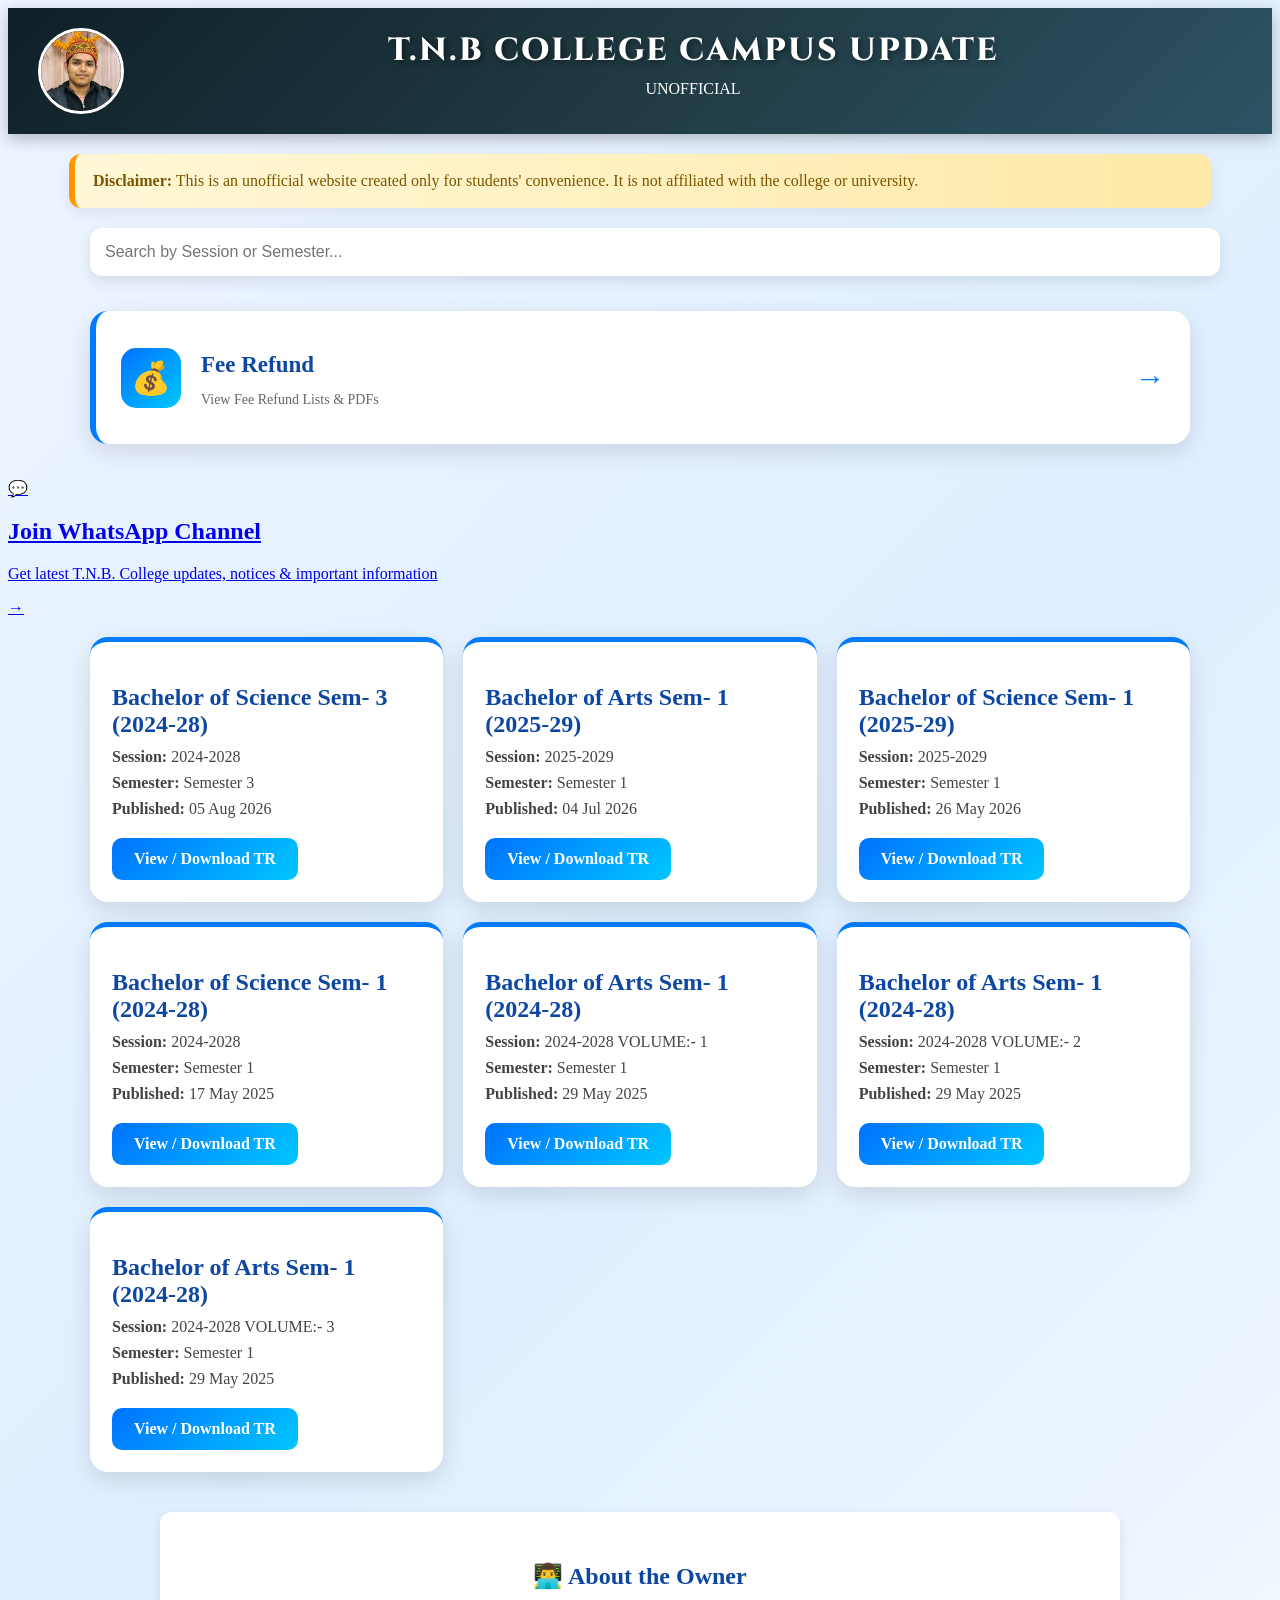
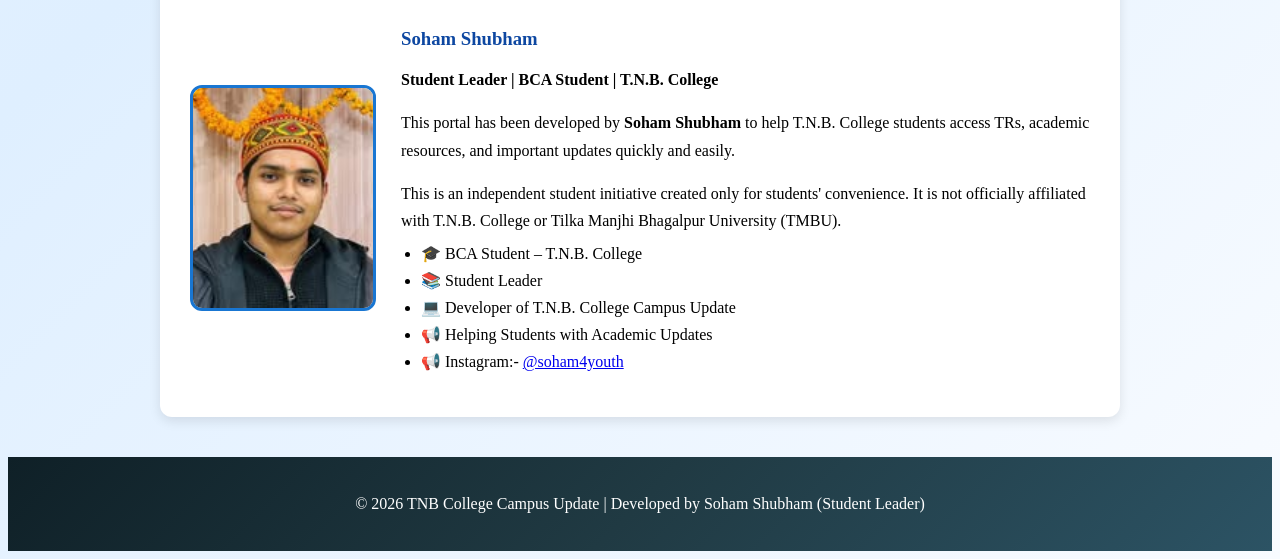
==== index.html @ 07aa1742 "Update index.html" ====
<!DOCTYPE html>
<html lang="en">
<head>
    <meta charset="UTF-8">
    <meta name="viewport" content="width=device-width, initial-scale=1.0">
    <title>T.N.B COLLEGE CAMPUS UPDATE </title>
    <link rel="preconnect" href="https://fonts.googleapis.com">
    <link rel="preconnect" href="https://fonts.gstatic.com" crossorigin>
    <link href="https://fonts.googleapis.com/css2?family=Cinzel:wght@600;700;800&display=swap" rel="stylesheet">
    <link rel="stylesheet" href="style.css">
</head>
<body>

<header>

    <img src="soham.jpg" alt="Logo" class="profile-pic">

    <div class="header-text">
        <h1 class="title">T.N.B COLLEGE CAMPUS UPDATE</h1>
        <p class="subtitle">UNOFFICIAL</p>
    </div>

</header>

<div class="notice">
    <strong>Disclaimer:</strong> This is an unofficial website created only for students' convenience. It is not affiliated with the college or university.
</div>

<div class="search-box">
    <input type="text" id="search" placeholder="Search by Session or Semester...">
</div>

    <!-- Fee Refund Section -->
<section class="fee-refund-link">
    <a href="fee-refund.html" class="fee-refund-card">
        <div class="fee-refund-icon">💰</div>

        <div class="fee-refund-text">
            <h2>Fee Refund</h2>
            <p>View Fee Refund Lists & PDFs</p>
        </div>

        <div class="fee-refund-arrow">→</div>
    </a>
</section>


<!-- WhatsApp Channel -->

<section class="whatsapp-link">

    <a href="https://whatsapp.com/channel/0029VakPGzy3rZZjvwMbkR2G"
       target="_blank"
       rel="noopener noreferrer"
       class="whatsapp-card">

        <div class="whatsapp-icon">
            💬
        </div>

        <div class="whatsapp-text">
            <h2>Join WhatsApp Channel</h2>
            <p>Get latest T.N.B. College updates, notices & important information</p>
        </div>

        <div class="whatsapp-arrow">
            →
        </div>

    </a>

</section>

<div id="tr-container" class="tr-container">
    <!-- TR Cards will load automatically -->
</div>
    
<section class="about-owner">
    <h2>👨‍💻 About the Owner</h2>

    <div class="owner-card">
        <img src="soham.jpg" alt="Soham Shubham" class="owner-img">

        <div class="owner-info">
            <h3>Soham Shubham</h3>
            <p><strong>Student Leader | BCA Student | T.N.B. College</strong></p>

            <p>
                This portal has been developed by <strong>Soham Shubham</strong> to help
                T.N.B. College students access TRs, academic resources, and important
                updates quickly and easily.
            </p>

            <p>
                This is an independent student initiative created only for students'
                convenience. It is not officially affiliated with T.N.B. College or
                Tilka Manjhi Bhagalpur University (TMBU).
            </p>

            <ul>
                <li>🎓 BCA Student – T.N.B. College</li>
                <li>📚 Student Leader</li>
                <li>💻 Developer of T.N.B. College Campus Update</li>
                <li>📢 Helping Students with Academic Updates</li>
                <li>📢 Instagram:- <a href="https://www.instagram.com/soham4youth?igsh=MWJqN3NrY3JrMWw5cA==/" target="_blank" rel="noopener noreferrer"> @soham4youth </a> </li>
            </ul>
        </div>
    </div>
</section>

<footer>
    <p>© 2026 TNB College Campus Update | Developed by Soham Shubham (Student Leader)</p>
</footer>

<script src="script.js"></script>
</body>
</html>
---- style.css ----
```css
*{
    margin:0;
    padding:0;
    box-sizing:border-box;
    font-family:'Poppins', sans-serif;
}

body{
    background:linear-gradient(135deg,#eef5ff,#dfefff,#f8fbff);
}

/* ================================
   HEADER
================================ */

header{
    background:linear-gradient(135deg,#0f2027,#203a43,#2c5364);
    color:#fff;
    padding:20px 30px;
    display:flex;
    align-items:center;
    justify-content:flex-start;
    gap:20px;
    box-shadow:0 5px 15px rgba(0,0,0,.25);
}

.profile-pic{
    width:80px;
    height:80px;
    border-radius:50%;
    object-fit:cover;
    border:3px solid #fff;
}

.header-text{
    flex:1;
    text-align:center;
}

.header-text h1{
    font-size:32px;
    margin:0;
}

.subtitle{
    margin-top:8px;
    font-size:16px;
}

header h1{
    font-size:32px;
}

.subtitle{
    margin-top:8px;
    font-size:16px;
}


/* ================================
   NOTICE
================================ */

.notice{
    width:90%;
    max-width:1100px;
    margin:20px auto;
    background:linear-gradient(90deg,#fff7d6,#ffe9a8);
    color:#7a5600;
    padding:18px;
    border-left:6px solid #ff9800;
    border-radius:12px;
    box-shadow:0 5px 15px rgba(0,0,0,.08);
}


/* ================================
   SEARCH
================================ */

.search-box{
    width:90%;
    max-width:1100px;
    margin:20px auto;
}

.search-box input{
    width:100%;
    padding:15px;
    font-size:16px;
    border:none;
    border-radius:12px;
    outline:none;
    background:#fff;
    box-shadow:0 5px 15px rgba(0,0,0,.1);
}

.search-box input:focus{
    box-shadow:0 0 0 4px rgba(0,123,255,.2);
}


/* ================================
   TR CONTAINER
================================ */

.tr-container{
    width:90%;
    max-width:1100px;
    margin:20px auto;
    display:grid;
    grid-template-columns:repeat(auto-fit,minmax(280px,1fr));
    gap:20px;
}


/* ================================
   TR CARD
================================ */

.card{
    background:#fff;
    padding:22px;
    border-radius:18px;
    box-shadow:0 8px 25px rgba(0,0,0,.12);
    transition:.35s;
    border-top:5px solid #007bff;
}

.card:hover{
    transform:translateY(-10px);
    box-shadow:0 15px 35px rgba(0,123,255,.25);
}

.card h2{
    color:#0d47a1;
    margin-bottom:10px;
}

.card p{
    margin:8px 0;
    color:#444;
}


/* ================================
   BUTTON
================================ */

.btn{
    display:inline-block;
    margin-top:12px;
    text-decoration:none;
    color:#fff;
    padding:12px 22px;
    border-radius:10px;
    background:linear-gradient(135deg,#0072ff,#00c6ff);
    font-weight:600;
    transition:.3s;
}

.btn:hover{
    background:linear-gradient(135deg,#005bea,#00a8ff);
    transform:scale(1.05);
}


/* ================================
   MAIN PAGE - FEE REFUND CARD
================================ */

.fee-refund-link{
    width:90%;
    max-width:1100px;
    margin:35px auto;
}

.fee-refund-card{
    display:flex;
    align-items:center;
    gap:20px;

    padding:22px 25px;

    background:#fff;

    border-radius:18px;

    text-decoration:none;

    color:#222;

    border-left:6px solid #007bff;

    box-shadow:0 8px 25px rgba(0,0,0,.12);

    transition:.3s;
}

.fee-refund-card:hover{
    transform:translateY(-5px);

    box-shadow:
        0 12px 30px rgba(0,123,255,.20);
}

.fee-refund-icon{
    width:60px;
    height:60px;

    display:flex;
    align-items:center;
    justify-content:center;

    border-radius:15px;

    background:linear-gradient(
        135deg,
        #0072ff,
        #00c6ff
    );

    font-size:32px;

    flex-shrink:0;
}

.fee-refund-text{
    flex:1;
}

.fee-refund-text h2{
    color:#0d47a1;
    font-size:23px;
    margin-bottom:5px;
}

.fee-refund-text p{
    color:#666;
    font-size:14px;
}

.fee-refund-arrow{
    font-size:30px;
    color:#007bff;
    font-weight:bold;
}


/* ================================
   FEE REFUND PAGE
================================ */

.fee-page{
    width:90%;
    max-width:1100px;

    margin:35px auto;
}


/* Page Heading */

.fee-page-header{
    text-align:center;

    background:#fff;

    padding:25px;

    border-radius:18px;

    box-shadow:
        0 8px 25px rgba(0,0,0,.10);

    margin-bottom:25px;
}

.fee-page-header h2{
    color:#0d47a1;

    font-size:30px;

    margin-bottom:8px;
}

.fee-page-header p{
    color:#666;

    font-size:15px;
}


/* PDF List */

.fee-list{
    display:flex;

    flex-direction:column;

    gap:18px;
}


/* PDF Card */

.fee-pdf-card{
    display:flex;

    align-items:center;

    gap:18px;

    background:#fff;

    padding:20px;

    border-radius:18px;

    border-left:5px solid #007bff;

    box-shadow:
        0 8px 25px rgba(0,0,0,.10);

    transition:.3s;
}

.fee-pdf-card:hover{
    transform:translateY(-5px);

    box-shadow:
        0 12px 30px rgba(0,123,255,.20);
}


/* PDF Icon */

.pdf-icon{
    width:55px;

    height:55px;

    display:flex;

    align-items:center;

    justify-content:center;

    background:#eef5ff;

    border-radius:12px;

    font-size:30px;

    flex-shrink:0;
}


/* PDF Information */

.pdf-info{
    flex:1;
}

.pdf-info h3{
    color:#0d47a1;

    font-size:18px;

    margin-bottom:7px;
}

.pdf-info p{
    color:#777;

    font-size:14px;
}


/* PDF Buttons */

.pdf-buttons{
    display:flex;

    gap:8px;

    flex-shrink:0;
}

.view-btn,
.download-btn{
    display:inline-block;

    padding:10px 15px;

    border-radius:9px;

    text-decoration:none;

    font-size:13px;

    font-weight:600;

    transition:.3s;
}

.view-btn{
    background:#eef5ff;

    color:#0d47a1;
}

.view-btn:hover{
    background:#d8e8ff;
}

.download-btn{
    background:
        linear-gradient(
            135deg,
            #0072ff,
            #00c6ff
        );

    color:#fff;
}

.download-btn:hover{
    transform:scale(1.04);
}


/* ================================
   BACK TO HOME
================================ */

.back-home{
    text-align:center;

    margin:30px 0;
}

.back-home a{
    display:inline-block;

    text-decoration:none;

    color:#fff;

    padding:12px 22px;

    border-radius:10px;

    background:
        linear-gradient(
            135deg,
            #0072ff,
            #00c6ff
        );

    font-weight:600;

    transition:.3s;
}

.back-home a:hover{
    transform:scale(1.05);
}


/* ================================
   ABOUT OWNER
================================ */

.about-owner{
    background:#fff;

    margin:40px auto;

    max-width:900px;

    padding:30px;

    border-radius:12px;

    box-shadow:
        0 4px 12px rgba(0,0,0,.1);
}

.about-owner h2{
    text-align:center;

    color:#0d47a1;

    margin-bottom:20px;
}

.owner-card{
    display:flex;

    align-items:center;

    gap:25px;

    flex-wrap:wrap;
}

.owner-img{
    width:180px !important;

    height:220px !important;

    border-radius:12px !important;

    object-fit:cover !important;

    border:3px solid #1976d2 !important;

    display:block;
}

.owner-info{
    flex:1;
}

.owner-info h3{
    color:#0d47a1;

    margin-bottom:10px;
}

.owner-info p{
    line-height:1.7;

    margin-bottom:10px;
}

.owner-info ul{
    margin-top:10px;

    padding-left:20px;
}

.owner-info li{
    margin-bottom:8px;
}


/* ================================
   FOOTER
================================ */

footer{
    margin-top:40px;

    background:
        linear-gradient(
            135deg,
            #0f2027,
            #203a43,
            #2c5364
        );

    color:#fff;

    text-align:center;

    padding:22px;
}


/* ================================
   TITLE
================================ */

.title{
    font-family:'Cinzel',serif;

    font-size:48px;

    font-weight:800;

    color:#ffffff;

    letter-spacing:2px;

    text-shadow:
        2px 2px 6px rgba(0,0,0,.5);
}


/* ================================
   MOBILE RESPONSIVE
================================ */

@media(max-width:768px){

    header{
        padding:15px;

        gap:12px;
    }

    .profile-pic{
        width:60px;

        height:60px;
    }

    .title{
        font-size:25px;

        letter-spacing:1px;
    }

    .subtitle{
        font-size:13px;
    }


    /* Fee Refund Main Card */

    .fee-refund-card{
        padding:17px;

        gap:12px;
    }

    .fee-refund-icon{
        width:50px;

        height:50px;

        font-size:26px;
    }

    .fee-refund-text h2{
        font-size:19px;
    }

    .fee-refund-text p{
        font-size:12px;
    }

    .fee-refund-arrow{
        font-size:25px;
    }


    /* Fee Refund PDF */

    .fee-pdf-card{
        padding:15px;

        gap:12px;

        align-items:flex-start;
    }

    .pdf-icon{
        width:45px;

        height:45px;

        font-size:24px;
    }

    .pdf-info h3{
        font-size:15px;
    }

    .pdf-info p{
        font-size:12px;
    }

    .pdf-buttons{
        flex-direction:column;

        gap:6px;
    }

    .view-btn,
    .download-btn{
        padding:8px 10px;

        font-size:11px;

        text-align:center;
    }


    /* Owner */

    .owner-card{
        flex-direction:column;

        text-align:center;
    }

}


/* Very Small Screens */

@media(max-width:450px){

    .fee-pdf-card{
        flex-wrap:wrap;
    }

    .pdf-info{
        min-width:0;
    }

    .pdf-buttons{
        width:100%;

        flex-direction:row;
    }

    .view-btn,
    .download-btn{
        flex:1;
    }

}
```
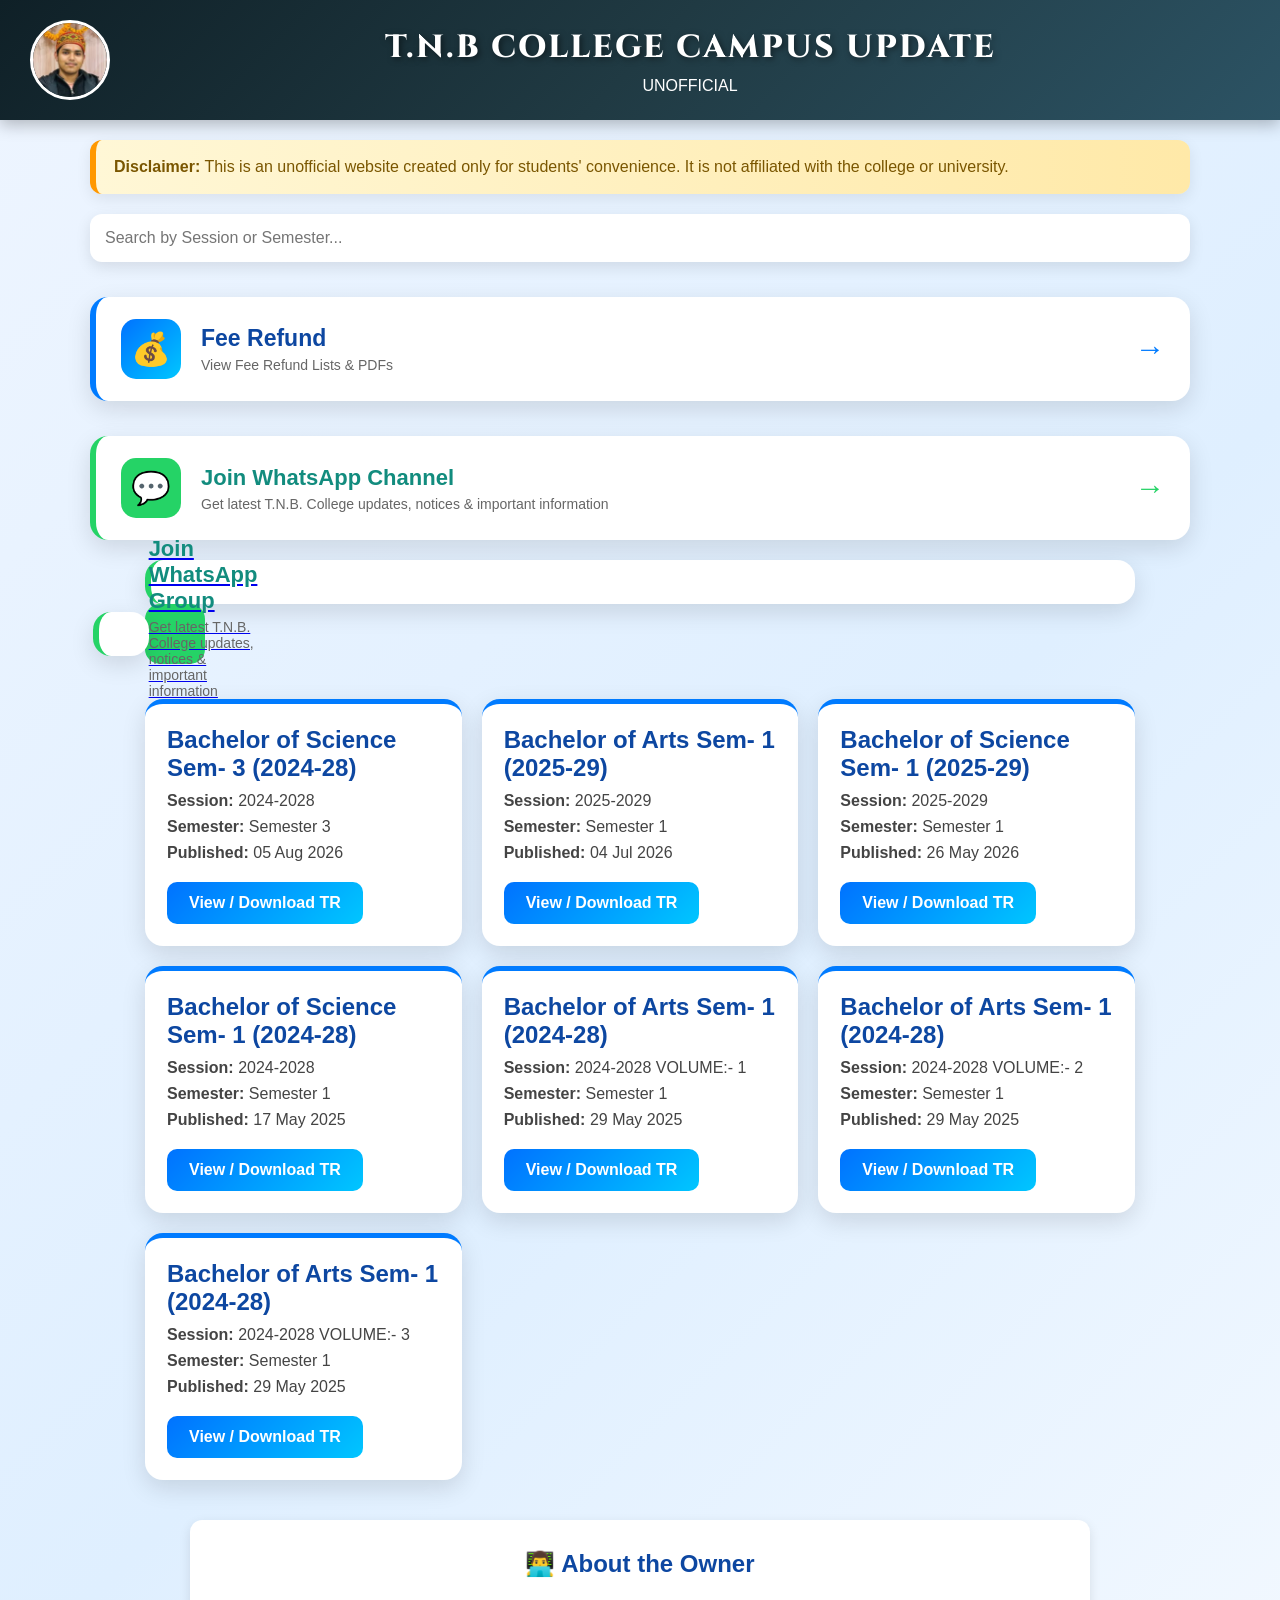
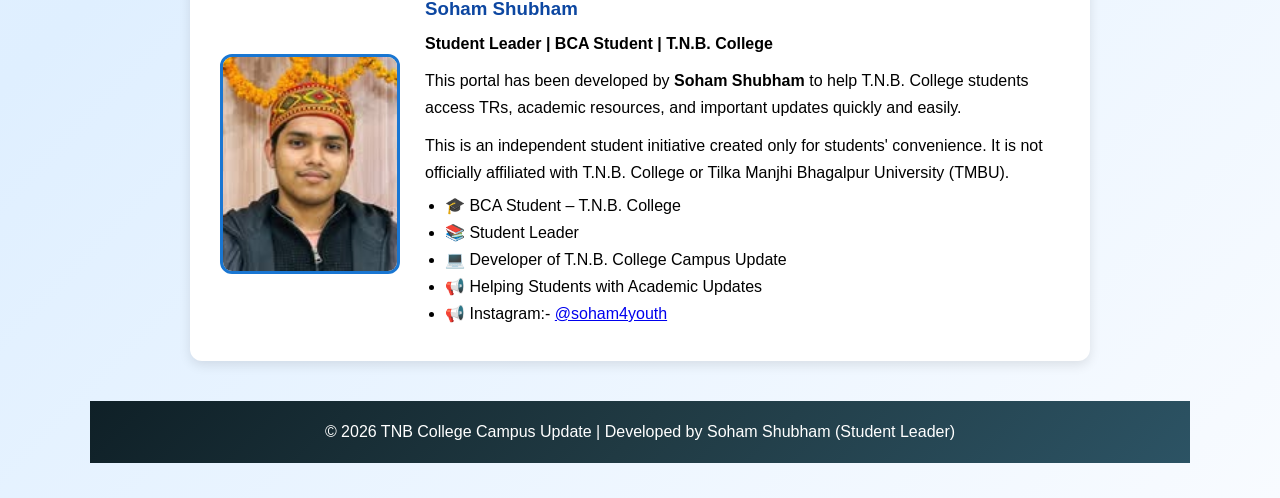
==== commit 5536cafa: "Update index.html" ====
--- a/index.html
+++ b/index.html
@@ -69,6 +69,32 @@
 
     </a>
 
+    
+<!-- WhatsApp Group -->
+
+<section class="whatsapp-link">
+
+    <a href="https://chat.whatsapp.com/Lll4i1iyzTlAL9RnYCEzMN"
+       target="_blank"
+       rel="noopener noreferrer"
+       class="whatsapp-card">
+
+        <div class="whatsapp-icon">
+         <a href="https://img.icons8.com/?size=100&id=16713&format=png&color=000000"
+        </div>
+
+        <div class="whatsapp-text">
+            <h2>Join WhatsApp Group</h2>
+            <p>Get latest T.N.B. College updates, notices & important information</p>
+        </div>
+
+        <div class="whatsapp-arrow">
+            →
+        </div>
+
+    </a>
+            </a>
+    
 </section>
 
 <div id="tr-container" class="tr-container">
--- a/style.css
+++ b/style.css
@@ -1,4 +1,3 @@
-```css
 *{
     margin:0;
     padding:0;
@@ -725,4 +724,117 @@
     }
 
 }
-```
+
+/* ================================
+   WHATSAPP CHANNEL
+================================ */
+
+.whatsapp-link{
+    width:90%;
+    max-width:1100px;
+    margin:20px auto 35px;
+}
+
+.whatsapp-card{
+    display:flex;
+    align-items:center;
+    gap:20px;
+
+    padding:22px 25px;
+
+    background:#fff;
+
+    border-radius:18px;
+
+    text-decoration:none;
+    color:#222;
+
+    border-left:6px solid #25D366;
+
+    box-shadow:0 8px 25px rgba(0,0,0,.12);
+
+    transition:.3s;
+}
+
+.whatsapp-card:hover{
+    transform:translateY(-5px);
+
+    box-shadow:
+        0 12px 30px rgba(37,211,102,.22);
+}
+
+.whatsapp-icon{
+    width:60px;
+    height:60px;
+
+    display:flex;
+    align-items:center;
+    justify-content:center;
+
+    border-radius:15px;
+
+    background:#25D366;
+
+    font-size:32px;
+
+    flex-shrink:0;
+}
+
+.whatsapp-text{
+    flex:1;
+}
+
+.whatsapp-text h2{
+    color:#128C7E;
+
+    font-size:22px;
+
+    margin-bottom:5px;
+}
+
+.whatsapp-text p{
+    color:#666;
+
+    font-size:14px;
+}
+
+.whatsapp-arrow{
+    font-size:30px;
+
+    color:#25D366;
+
+    font-weight:bold;
+}
+
+
+/* Mobile */
+
+@media(max-width:768px){
+
+    .whatsapp-card{
+        padding:17px;
+
+        gap:12px;
+    }
+
+    .whatsapp-icon{
+        width:50px;
+        height:50px;
+
+        font-size:26px;
+    }
+
+    .whatsapp-text h2{
+        font-size:18px;
+    }
+
+    .whatsapp-text p{
+        font-size:12px;
+    }
+
+    .whatsapp-arrow{
+        font-size:25px;
+    }
+
+}
+
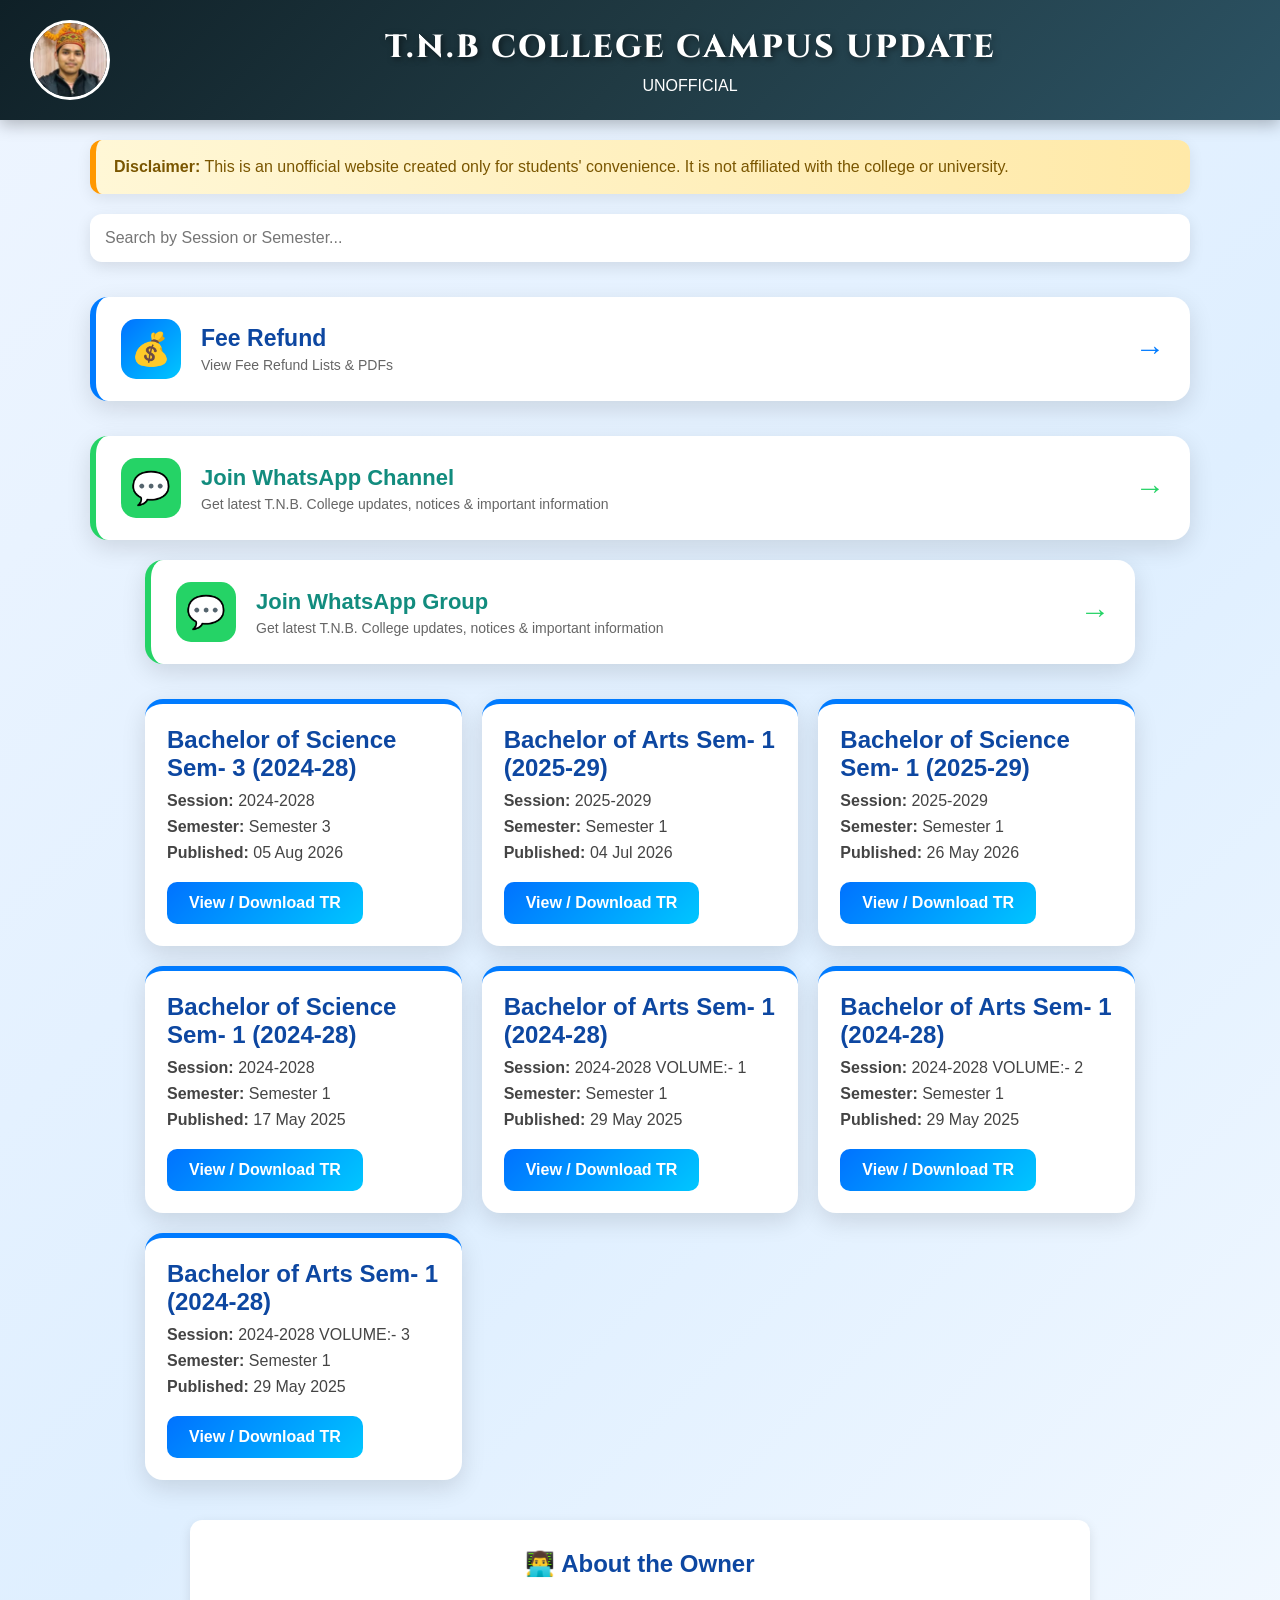
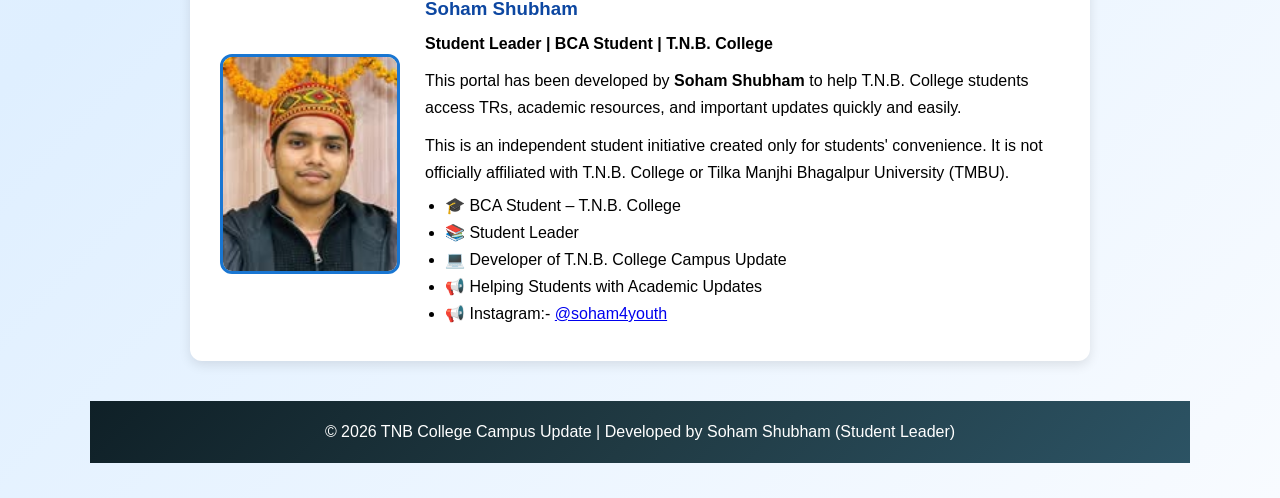
==== commit 9efce1ce: "Update index.html" ====
--- a/index.html
+++ b/index.html
@@ -80,7 +80,7 @@
        class="whatsapp-card">
 
         <div class="whatsapp-icon">
-         <a href="https://img.icons8.com/?size=100&id=16713&format=png&color=000000"
+        💬
         </div>
 
         <div class="whatsapp-text">
@@ -93,7 +93,6 @@
         </div>
 
     </a>
-            </a>
     
 </section>
 
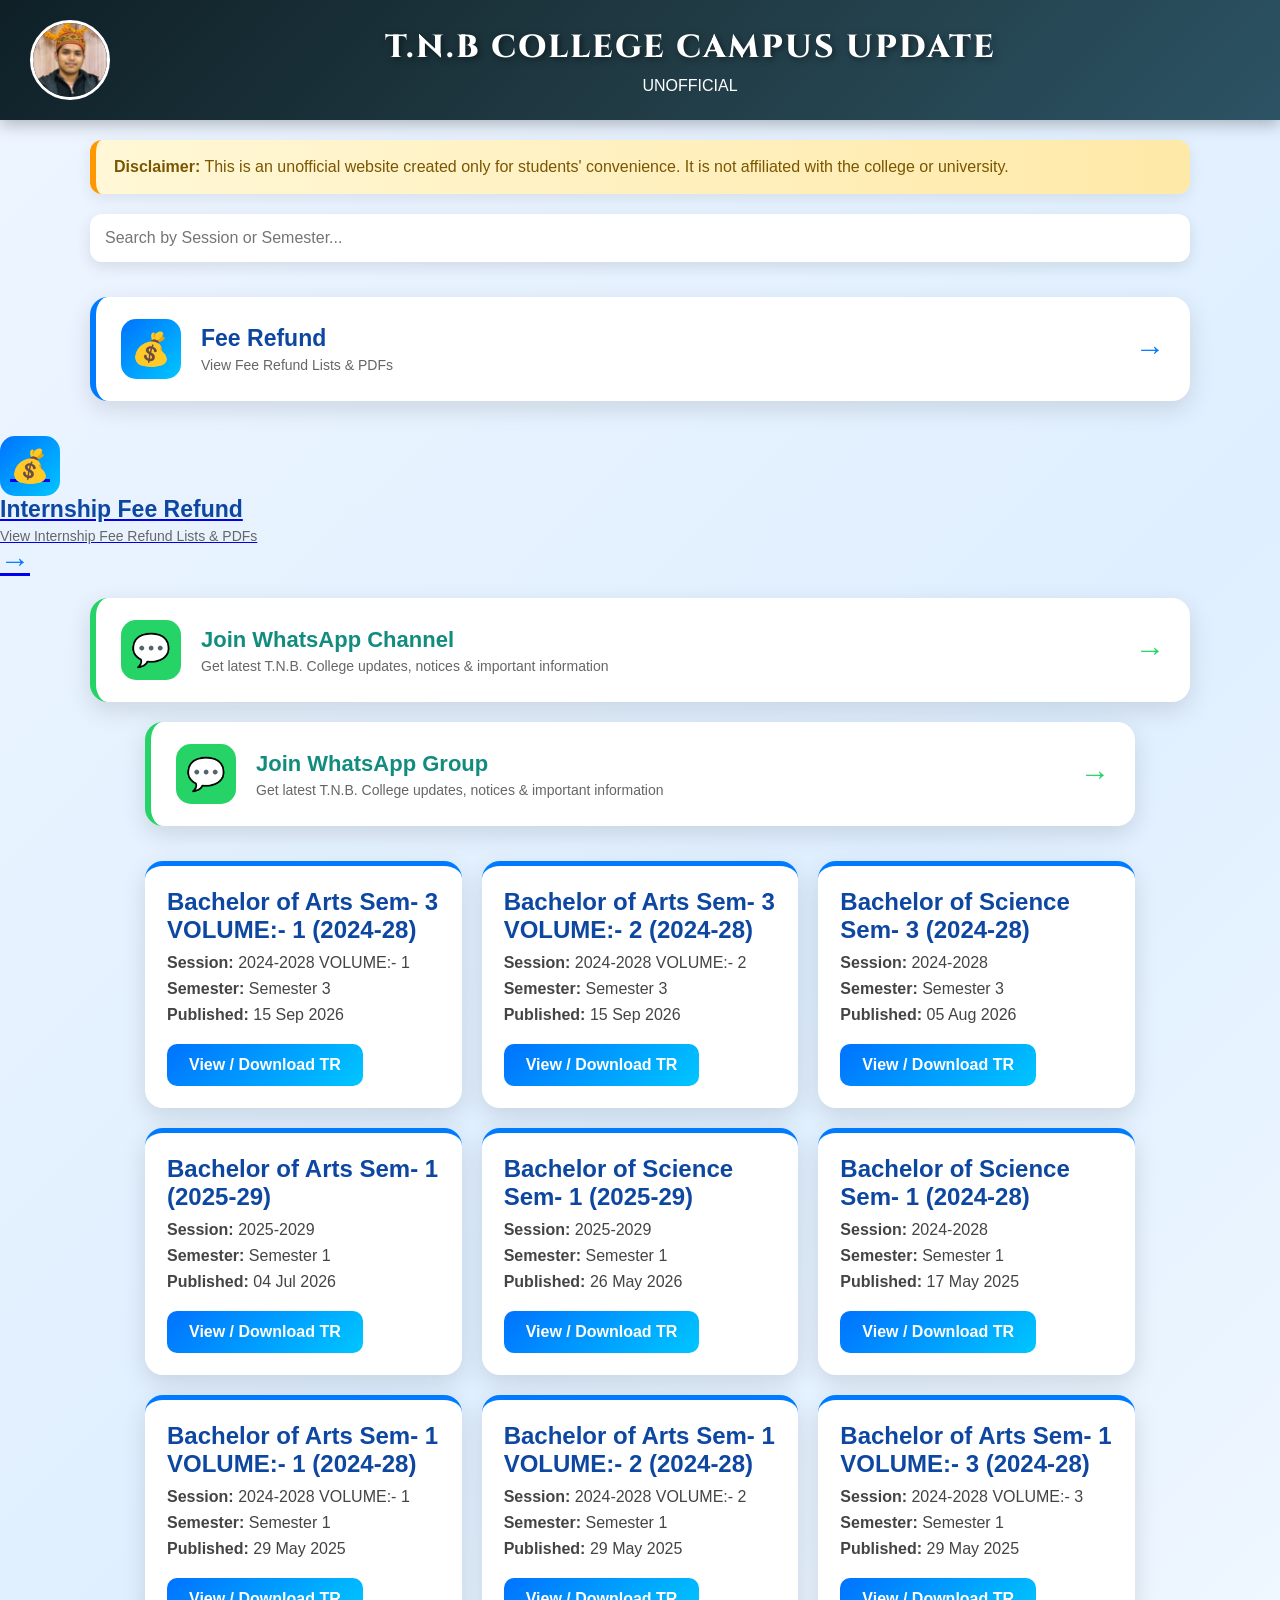
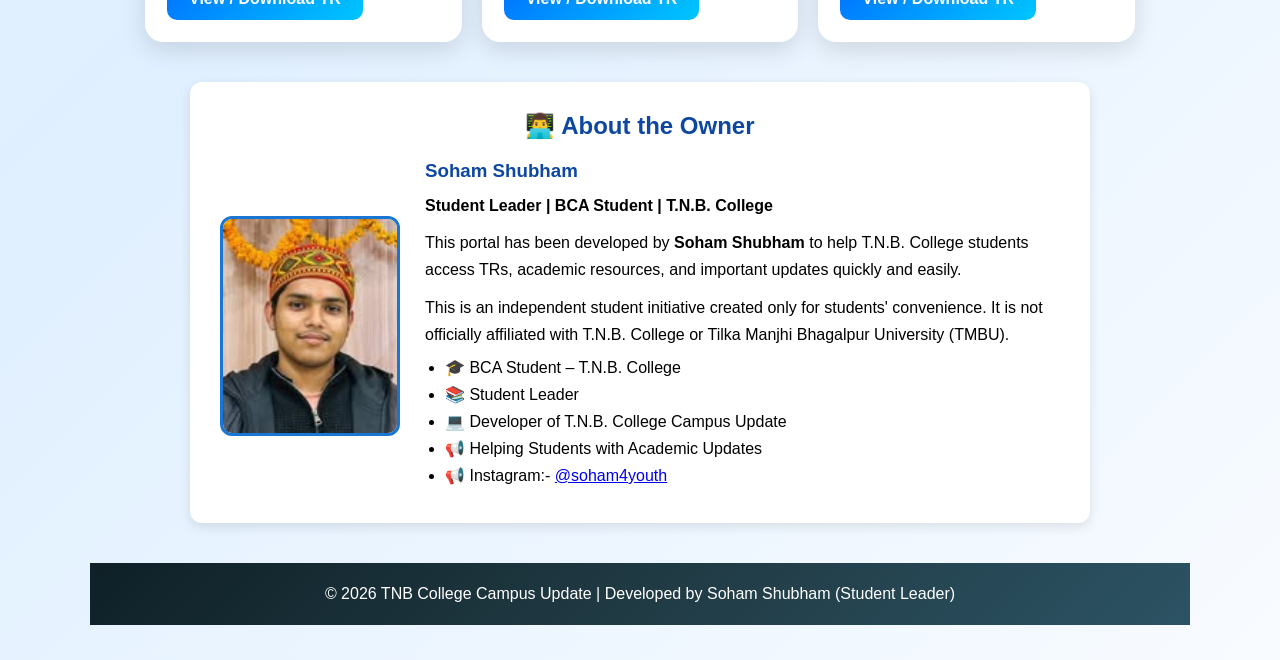
==== commit 78155309: "Update index.html" ====
--- a/index.html
+++ b/index.html
@@ -44,6 +44,20 @@
     </a>
 </section>
 
+    <!--Internship Fee Refund Section -->
+<section class="Internship-fee-refund-link">
+    <a href="internship-refund.html" class="internship-fee-refund-card">
+        <div class="fee-refund-icon">💰</div>
+
+        <div class="fee-refund-text">
+            <h2>Internship Fee Refund</h2>
+            <p>View Internship Fee Refund Lists & PDFs</p>
+        </div>
+
+        <div class="fee-refund-arrow">→</div>
+    </a>
+</section>
+
 
 <!-- WhatsApp Channel -->
 
@@ -80,7 +94,7 @@
        class="whatsapp-card">
 
         <div class="whatsapp-icon">
-        💬
+             💬
         </div>
 
         <div class="whatsapp-text">
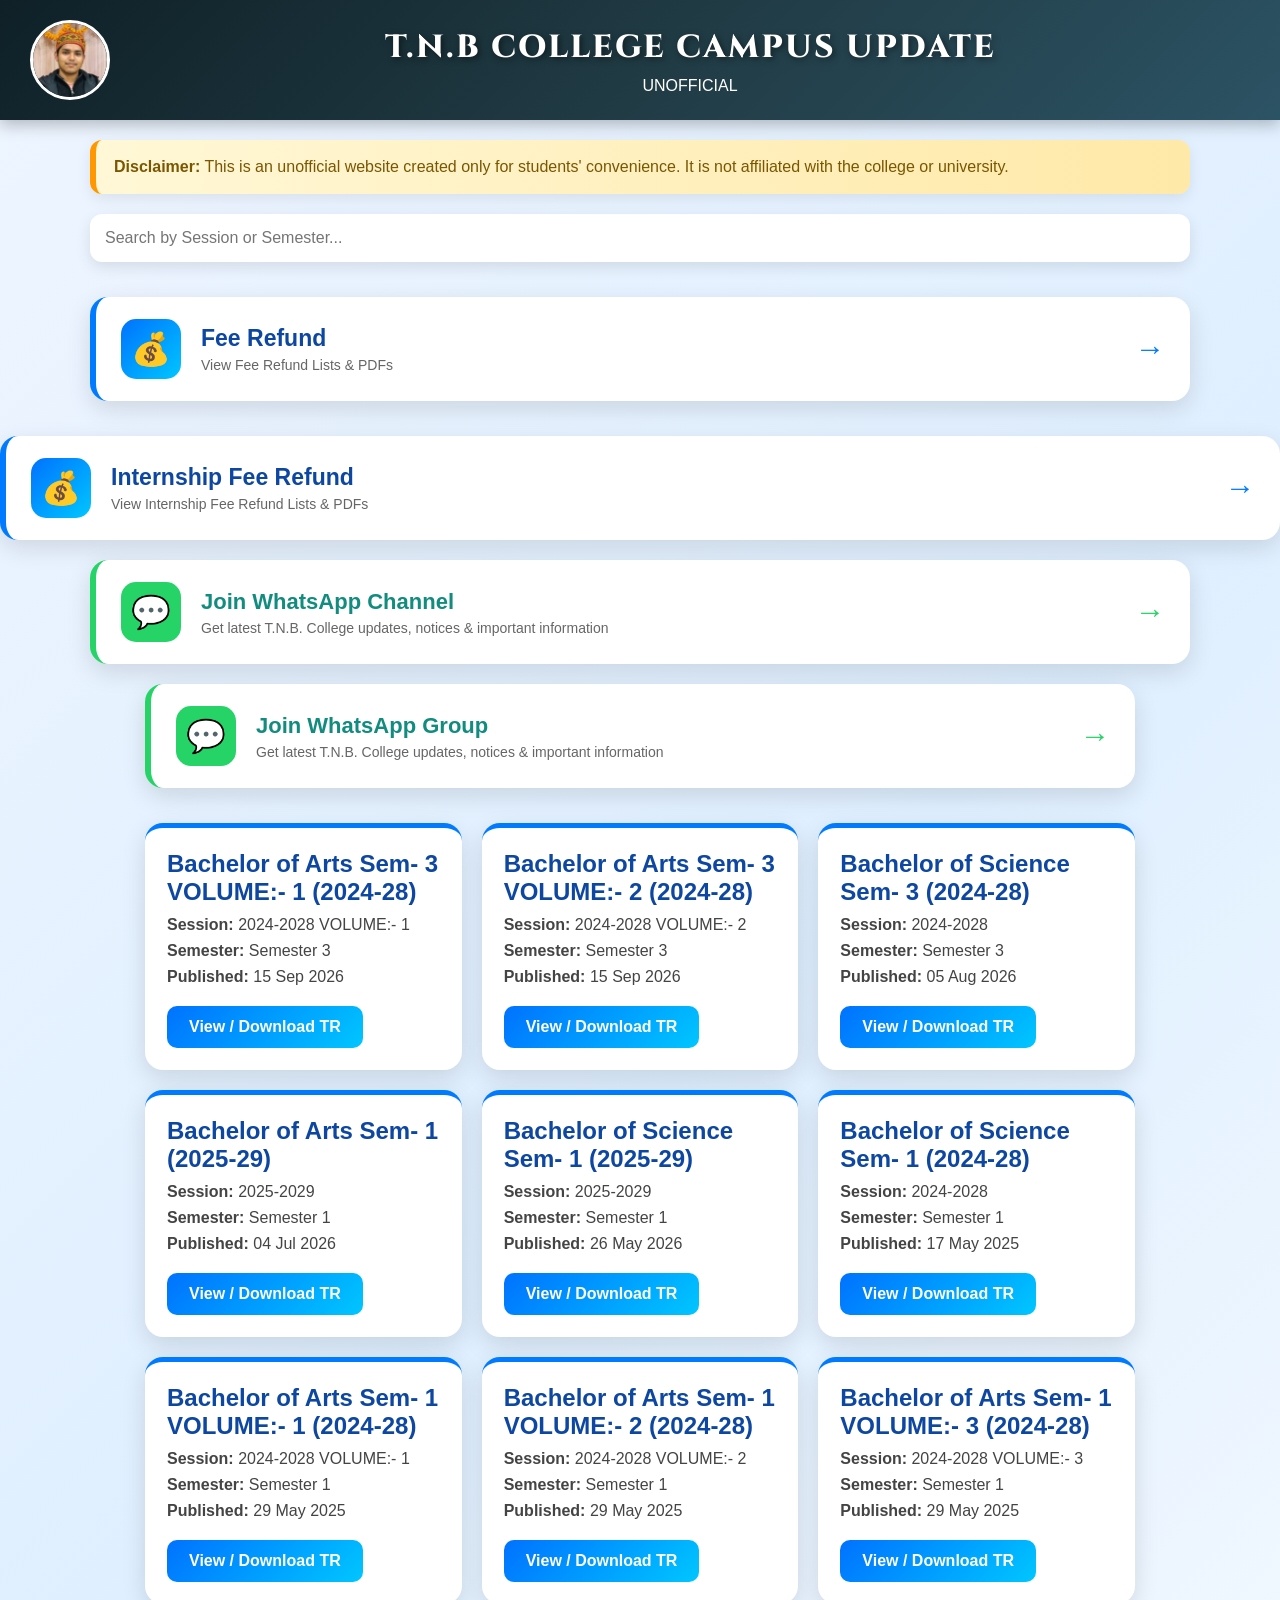
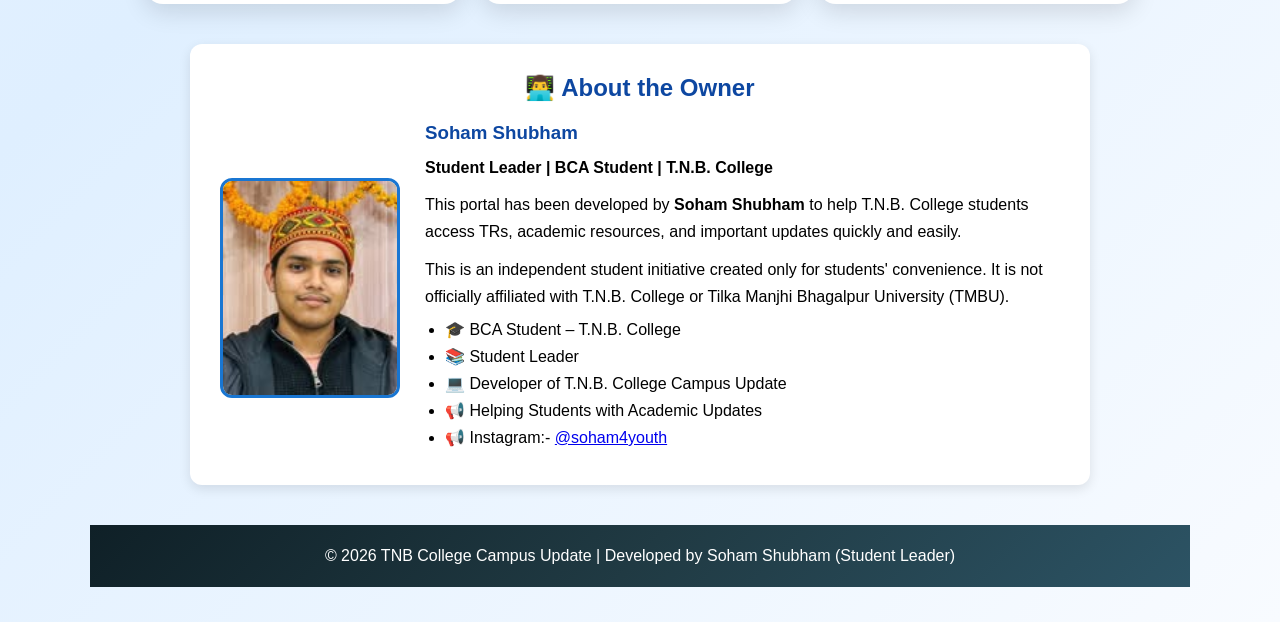
==== commit c6317707: "Update index.html" ====
--- a/index.html
+++ b/index.html
@@ -46,7 +46,7 @@
 
     <!--Internship Fee Refund Section -->
 <section class="Internship-fee-refund-link">
-    <a href="internship-refund.html" class="internship-fee-refund-card">
+    <a href="internship-refund.html" class="fee-refund-card">
         <div class="fee-refund-icon">💰</div>
 
         <div class="fee-refund-text">
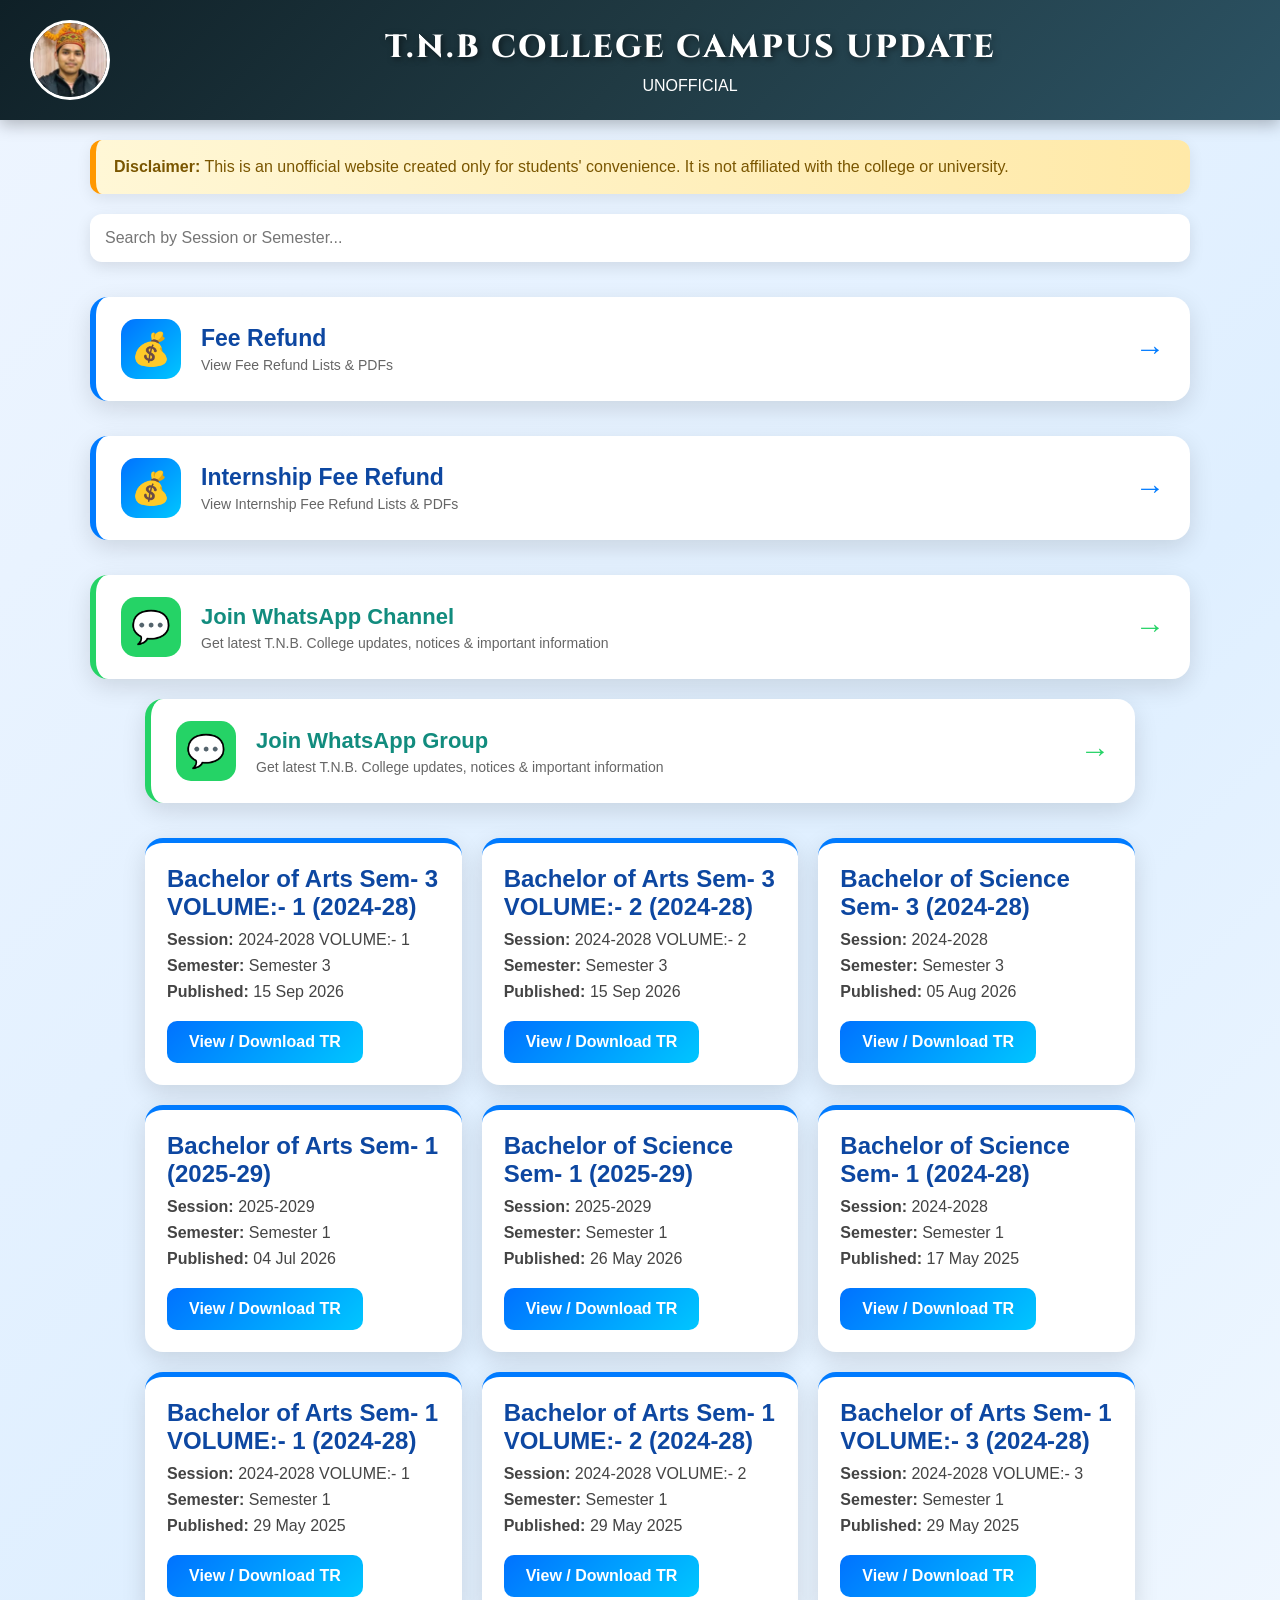
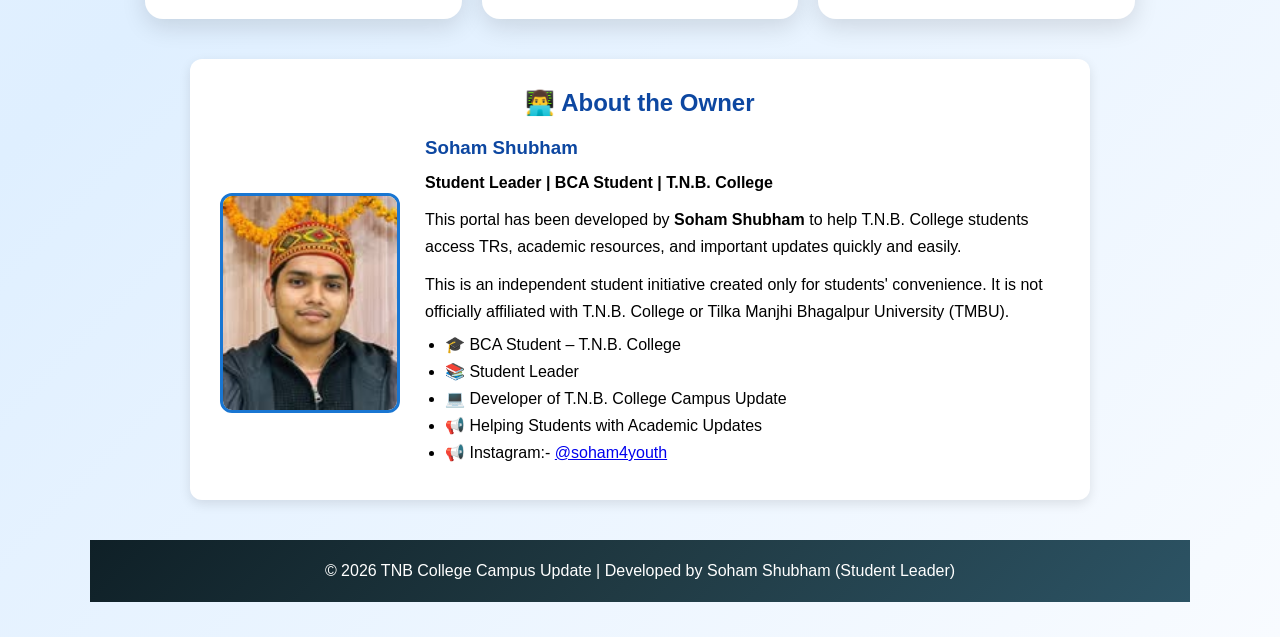
==== commit f026179d: "Update index.html" ====
--- a/index.html
+++ b/index.html
@@ -45,7 +45,7 @@
 </section>
 
     <!--Internship Fee Refund Section -->
-<section class="Internship-fee-refund-link">
+<section class="fee-refund-link">
     <a href="internship-refund.html" class="fee-refund-card">
         <div class="fee-refund-icon">💰</div>
 
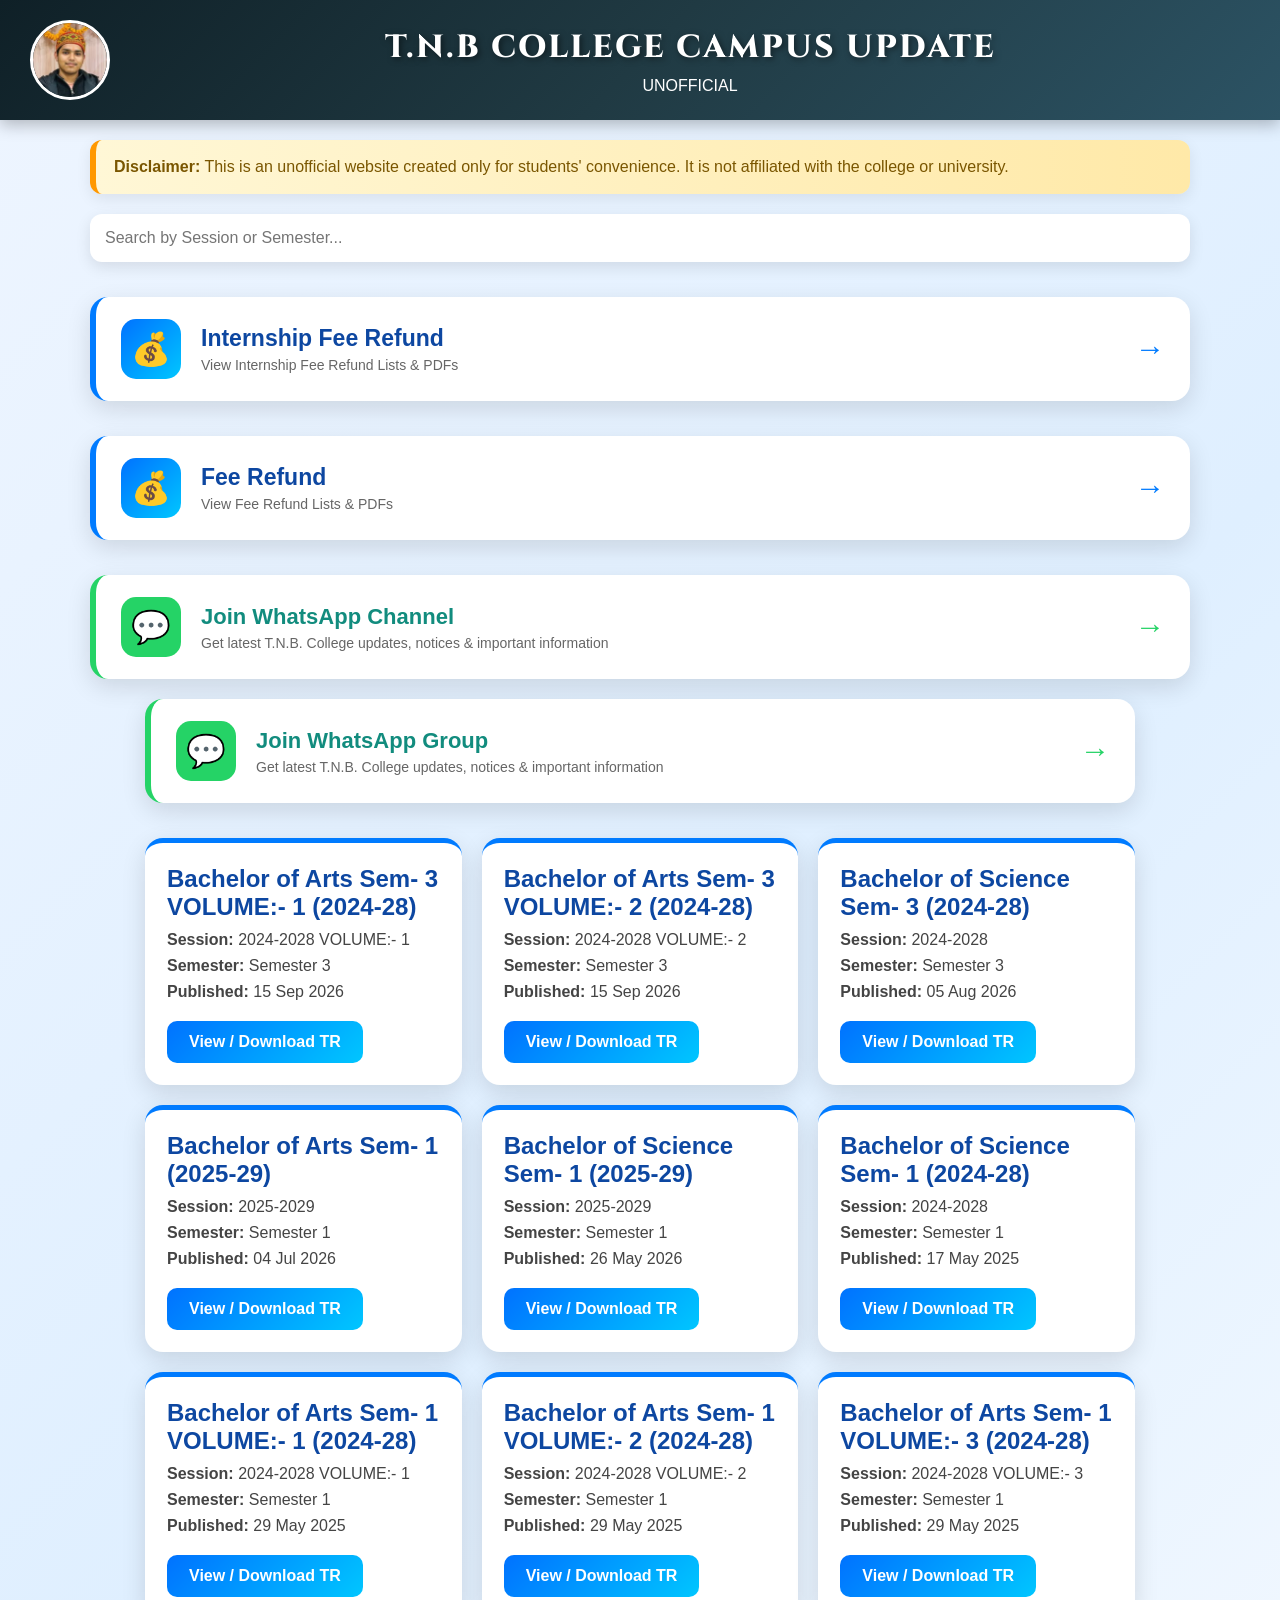
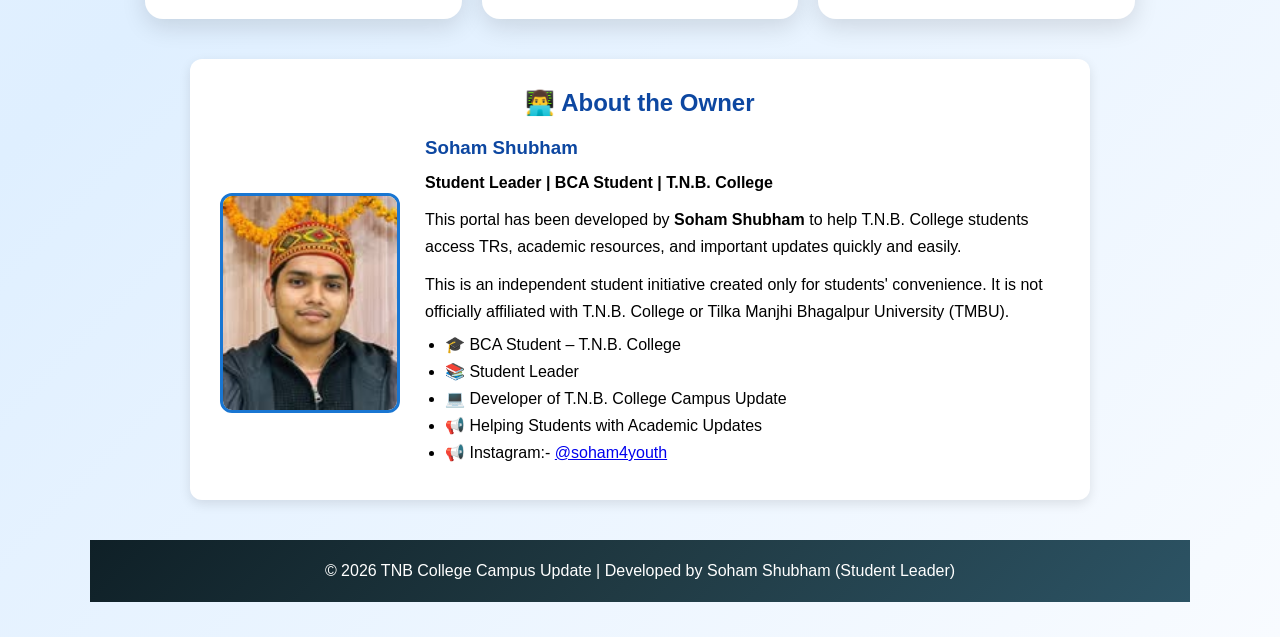
==== commit 7f6bfa78: "Update index.html" ====
--- a/index.html
+++ b/index.html
@@ -30,6 +30,20 @@
     <input type="text" id="search" placeholder="Search by Session or Semester...">
 </div>
 
+  <!--Internship Fee Refund Section -->
+<section class="fee-refund-link">
+    <a href="internship-refund.html" class="fee-refund-card">
+        <div class="fee-refund-icon">💰</div>
+
+        <div class="fee-refund-text">
+            <h2>Internship Fee Refund</h2>
+            <p>View Internship Fee Refund Lists & PDFs</p>
+        </div>
+
+        <div class="fee-refund-arrow">→</div>
+    </a>
+</section>
+    
     <!-- Fee Refund Section -->
 <section class="fee-refund-link">
     <a href="fee-refund.html" class="fee-refund-card">
@@ -43,21 +57,6 @@
         <div class="fee-refund-arrow">→</div>
     </a>
 </section>
-
-    <!--Internship Fee Refund Section -->
-<section class="fee-refund-link">
-    <a href="internship-refund.html" class="fee-refund-card">
-        <div class="fee-refund-icon">💰</div>
-
-        <div class="fee-refund-text">
-            <h2>Internship Fee Refund</h2>
-            <p>View Internship Fee Refund Lists & PDFs</p>
-        </div>
-
-        <div class="fee-refund-arrow">→</div>
-    </a>
-</section>
-
 
 <!-- WhatsApp Channel -->
 
